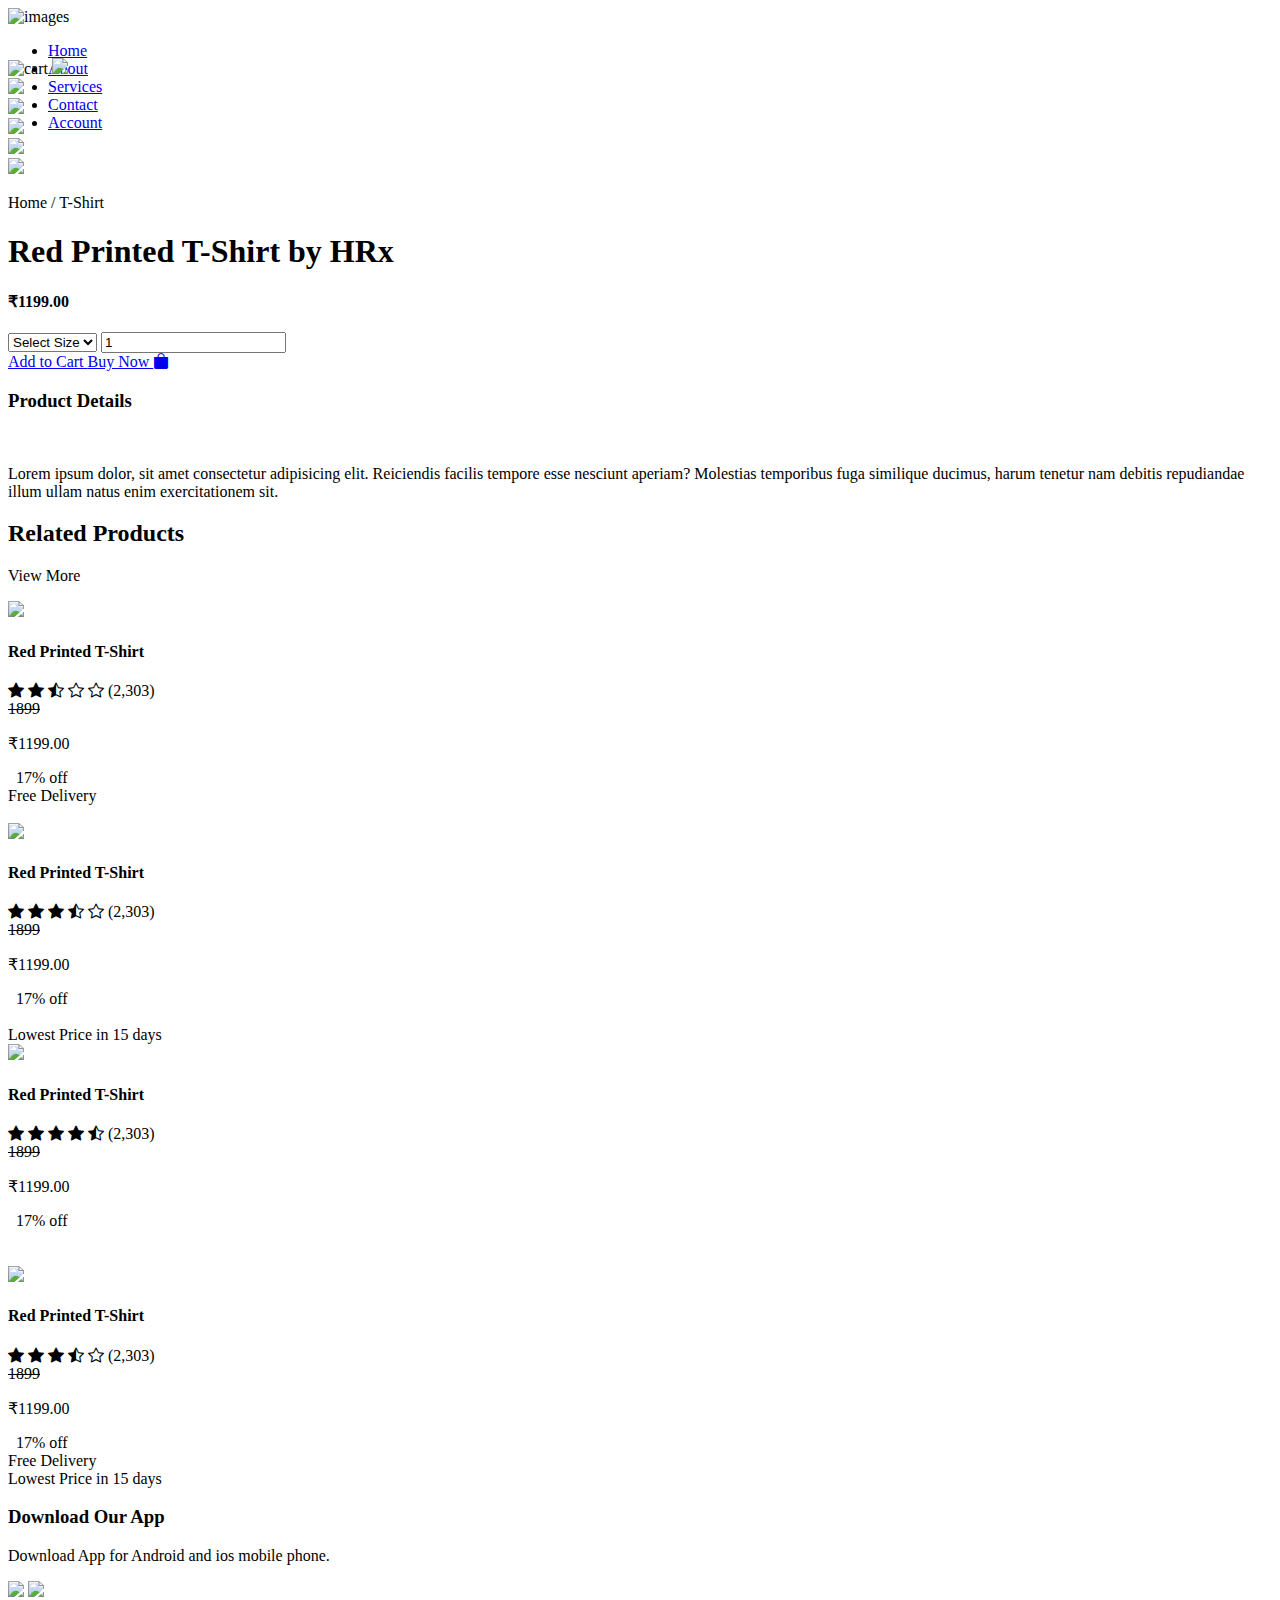
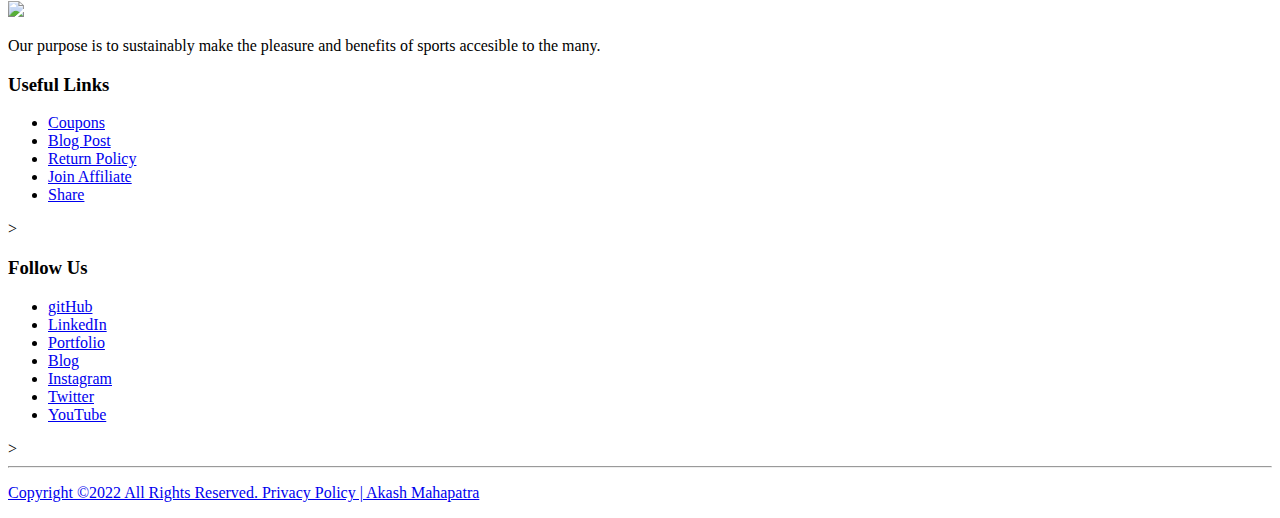
==== product-details.html @ b63f254b "Create product-details.html" ====
<!DOCTYPE html>
<html lang="en">
    <head>
        <title>Online Shopping site in India: Shop Online for Mobiles, Books, Watches, Shoes & More - srshop.netlify.app</title>
        <meta charset="UTF-8">
        <meta name="viewport" content="width=device-width, initial-scale=1.0">
        <link href="./CSS/style.css" rel="stylesheet">
        <link href="https://fonts.googleapis.com/css2?family=Comfortaa:wght@300;400;500;600;700&family=Poppins:wght@100;300;400;500;600;700;800;900&family=Ubuntu:wght@300;400;500;700&display=swap" rel="stylesheet">
        <link rel="stylesheet" href="https://cdn.jsdelivr.net/npm/bootstrap-icons@1.8.0/font/bootstrap-icons.css">
        <script src="https://kit.fontawesome.com/3b57a2a2a7.js" crossorigin="anonymous"></script>
    </head>
    <body>

<!------------------------------------------------ 1st Section Header ------------------------------------------------>

        <div class="container">
        <div class="navbar">
            <div class="logo">
                <img src="./images/logo.png" width="125px" alt="images">
            </div>
            <nav>
                <ul id="MenuItems">
                    <li><a href="./ind.html">Home</a></li>
                    <li><a href="./ind.html">About</a></li>
                    <li><a href="./ind.html">Services</a></li>
                    <li><a href="./ind.html">Contact</a></li>
                    <li><a href="./ind.html">Account</a></li>
                </ul>
            </nav>

            <img src="./images/cart.png" alt="cart" width="30px" height="30px">
            <img src="./images/menu.png" class="menu-icon" onclick="menutoggle()">
        </div>

    </div>


<!--x--------------------------------------------- 1st Section Header ---------------------------------------------x-->


<!------------------------------------------------- Single Product Details ------------------------------------------------->

<div class="small-container single-product">
    <div class="row">
        <div class="col-2">
            <img src="./images/gallery-1.jpg" width="100%" id="ProductImg">

            <div class="small-img-row">
                <div class="small-img-col">
                    <img src="./images/gallery-1.jpg" width="100%" class="small-img">
                </div>
                <div class="small-img-col">
                    <img src="./images/gallery-2.jpg" width="100%" class="small-img">
                </div>
                <div class="small-img-col">
                    <img src="./images/gallery-3.jpg" width="100%" class="small-img">
                </div>
                <div class="small-img-col">
                    <img src="./images/gallery-4.jpg" width="100%" class="small-img">
                </div>
            </div>

        </div>

        <div class="col-2">
            <p>Home / T-Shirt</p>
            <h1>Red Printed T-Shirt by HRx</h1>
            <h4>₹1199.00</h4>
            <select>
                <option>Select Size</option>
                <option>XS</option>
                <option>S</option>
                <option>M</option>
                <option>L</option>
                <option>XL</option>
                <option>XXL</option>
                <option>XXXL</option>
            </select>
            <input type="Number" value="1"><br>
            <a href="./cart.html" class="btn">Add to Cart  <i class="fa-brands fa-opencart"></i></a>
            <a href="#Buy Now" class="btn">Buy Now  <i class="bi bi-bag-fill"></i></a>

            <h3>Product Details <i class="fa-solid fa-indent"></i></h3><br>
            <p>Lorem ipsum dolor, sit amet consectetur adipisicing elit. Reiciendis facilis tempore esse nesciunt aperiam? Molestias temporibus fuga similique ducimus, harum tenetur nam debitis repudiandae illum ullam natus enim exercitationem sit.</p>
        </div>
    </div>
</div>

<!--x---------------------------------------------- Single Product Details ----------------------------------------------x-->

<!------------------------------------------------- Title ------------------------------------------------->

<div class="small-container">
    <div class="row row-2">
        <h2>Related Products</h2>
        <p>View More</p>
    </div>
</div>

<!--x---------------------------------------------- Title ----------------------------------------------x-->



<div class="small-container">

    <div class="row">
        <div class="col-4">
            <img src="./images/product-9.jpg">
            <h4>Red Printed T-Shirt</h4>
            <div class="rating">
                <i class="bi"></i>
                <i class="bi bi-star-fill"></i>
                <i class="bi bi-star-fill"></i>
                <i class="bi bi-star-half"></i>
                <i class="bi bi-star"></i>
                <i class="bi bi-star"></i> (2,303)
            </div>
            <s>1899</s> &nbsp;<p>₹1199.00</p> &nbsp;
            <a>17% off</a><br>
            <span>Free Delivery</span><br><br>
        </div>

        <div class="col-4">
            <img src="./images/product-10.jpg">
            <h4>Red Printed T-Shirt</h4>
            <div class="rating">
                <i class="bi bi-star-fill"></i>
                <i class="bi bi-star-fill"></i>
                <i class="bi bi-star-fill"></i>
                <i class="bi bi-star-half"></i>
                <i class="bi bi-star"></i>  (2,303)
            </div>
            <s>1899</s> &nbsp;<p>₹1199.00</p> &nbsp;
            <a>17% off</a><br><br>
            <a>Lowest Price in 15 days</a>
        </div>

        <div class="col-4">
            <img src="./images/product-11.jpg">
            <h4>Red Printed T-Shirt</h4>
            <div class="rating">
                <i class="bi bi-star-fill"></i>
                <i class="bi bi-star-fill"></i>
                <i class="bi bi-star-fill"></i>
                <i class="bi bi-star-fill"></i>
                <i class="bi bi-star-half"></i>  (2,303)
            </div>
            <s>1899</s> &nbsp;<p>₹1199.00</p> &nbsp;
            <a>17% off</a>
            <br><br>
            <br>
        </div>

        <div class="col-4">
            <img src="./images/product-12.jpg">
            <h4>Red Printed T-Shirt</h4>
            <div class="rating">
                <i class="bi bi-star-fill"></i>
                <i class="bi bi-star-fill"></i>
                <i class="bi bi-star-fill"></i>
                <i class="bi bi-star-half"></i>
                <i class="bi bi-star"></i>  (2,303)
            </div>
            <s>1899</s> &nbsp;<p>₹1199.00</p> &nbsp;
            <a>17% off</a><br>
            <span>Free Delivery</span><br>
            <a>Lowest Price in 15 days</a>
        </div>
    </div>


</div>


    <!------------------------------------------------------ Footer ------------------------------------------------------->



    <div class="footer">
        <div class="container">
            <div class="row">
                <div class="footer-col-1">
                    <h3>Download Our App</h3>
                    <p>Download App for Android and ios mobile phone.</p>
                    <div class="app-logo">
                        <img src="./images/play-store.png">
                        <img src="./images/app-store.png">
                    </div>
                </div>
                <div class="footer-col-2">
                    <img src="./images/logo-white.png">
                    <p>Our purpose is to sustainably make the pleasure and benefits of sports accesible to the many.</p>
                </div>
                <div class="footer-col-3">
                    <h3>Useful Links</h3>
                    <ul>
                        <li><a href="./ind.html">Coupons</a></li>
                        <li><a href="./ind.html">Blog Post</a></li>
                        <li><a href="./ind.html">Return Policy</a></li>
                        <li><a href="./ind.html">Join Affiliate</a></li>
                        <li><a href="./ind.html">Share</a></li>
                    </ul>>
                </div>

                <div class="footer-col-4">
                    <h3>Follow Us</h3>
                    <ul>
                        <li><a href="https://github.com/akashm47/">gitHub</a></li>
                        <li><a href="https://www.linkedin.com/in/akashmahapatra/">LinkedIn</a></li>
                        <li><a href="https://akashma.netlify.app/">Portfolio</a></li>
                        <li><a href="https://workwithakash.netlify.app/">Blog</a></li>
                        <li><a href="https://www.instagram.com/___kaaashx___/">Instagram</a></li>
                        <li><a href="https://twitter.com/___kaaashx___/">Twitter</a></li>
                        <li><a href="https://www.youtube.com/channel/UCWJ5v-430MI89xs4WXij3lg">YouTube</a></li>
                    </ul>>
                </div>
            </div>

            <hr>
            <p class="copyright"><a href="#"> Copyright ©2022 All Rights Reserved. Privacy Policy | Akash Mahapatra</a></p>
        </div>
    </div>

    <!--x--------------------------------------------------- Footer ----------------------------------------------------x-->

    <!------------------------------------------------ js for toggle menu ------------------------------------------------->

    <script>
        var MenuItems = document.getElementById("MenuItems")
        MenuItems.style.maxHeight = "0px";
        function menutoggle(){
            if(MenuItems.style.maxHeight = "0px")
            {
                MenuItems.style.maxHeight = "200px"
            }
        else
            {
                MenuItems.style.maxHeight = "0px"
            }
        }
    </script>

    <!--x--------------------------------------------- js for toggle menu ----------------------------------------------x-->


    <!------------------------------------------------ js for product gallery ------------------------------------------------->

    <script>
        var ProductImg = document.getElementById("ProductImg");
        var SmallImg = document.getElementsByClassName("small-img");

        SmallImg[0].onclick = function()
        {
            ProductImg.src = SmallImg[0].src;
        }
        SmallImg[1].onclick = function()
        {
            ProductImg.src = SmallImg[1].src;
        }
        SmallImg[2].onclick = function()
        {
            ProductImg.src = SmallImg[2].src;
        }
        SmallImg[3].onclick = function()
        {
            ProductImg.src = SmallImg[3].src;
        }
    </script>

    <!--x--------------------------------------------- js for product gallery ----------------------------------------------x-->

    




</body>
</html>
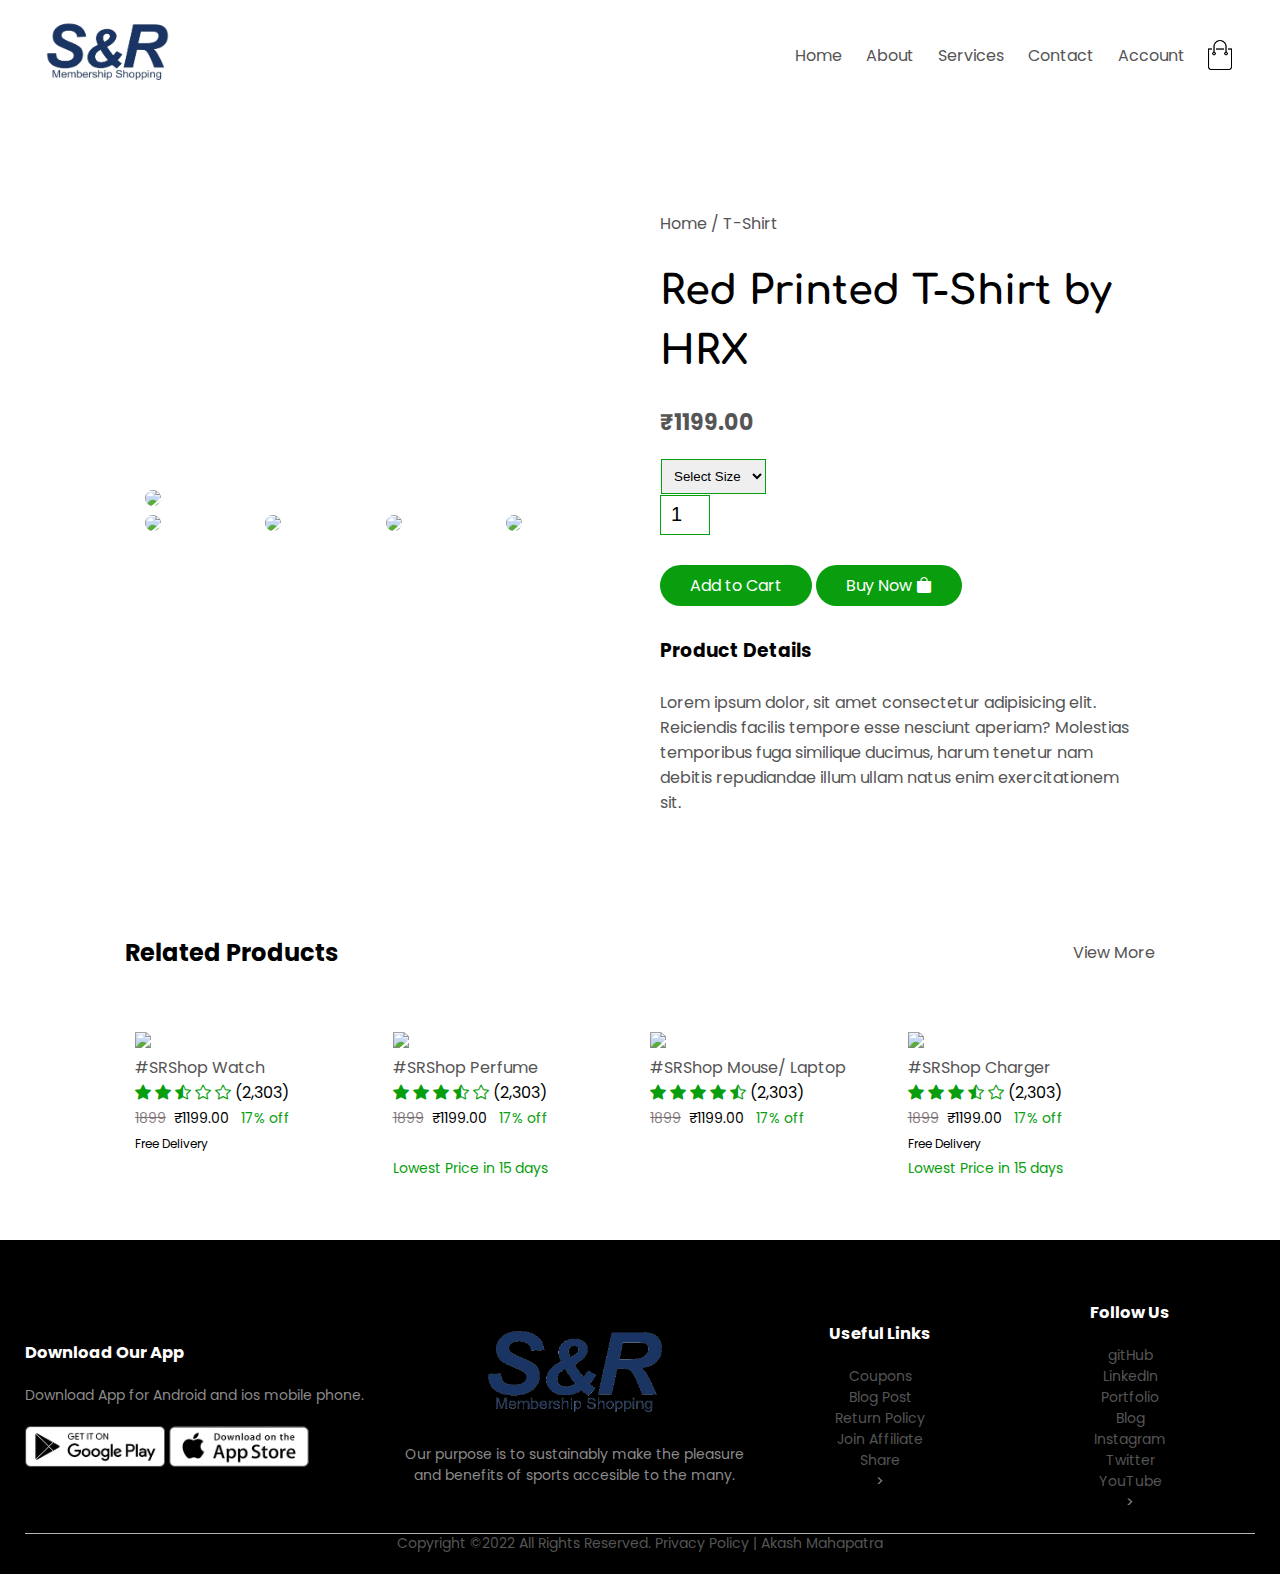
==== commit 03e181f9: "Update product-details.html" ====
--- a/product-details.html
+++ b/product-details.html
@@ -34,29 +34,27 @@
 
     </div>
 
-
 <!--x--------------------------------------------- 1st Section Header ---------------------------------------------x-->
-
 
 <!------------------------------------------------- Single Product Details ------------------------------------------------->
 
 <div class="small-container single-product">
     <div class="row">
         <div class="col-2">
-            <img src="./images/gallery-1.jpg" width="100%" id="ProductImg">
+            <img src="https://source.unsplash.com/720x600/?shoes" width="100%" id="ProductImg">
 
             <div class="small-img-row">
                 <div class="small-img-col">
-                    <img src="./images/gallery-1.jpg" width="100%" class="small-img">
-                </div>
-                <div class="small-img-col">
-                    <img src="./images/gallery-2.jpg" width="100%" class="small-img">
-                </div>
-                <div class="small-img-col">
-                    <img src="./images/gallery-3.jpg" width="100%" class="small-img">
-                </div>
-                <div class="small-img-col">
-                    <img src="./images/gallery-4.jpg" width="100%" class="small-img">
+                    <img src="https://source.unsplash.com/720x600/?shoes" width="100%" class="small-img">
+                </div>
+                <div class="small-img-col">
+                    <img src="https://source.unsplash.com/720x600/?shoes,sneakers" width="100%" class="small-img">
+                </div>
+                <div class="small-img-col">
+                    <img src="https://source.unsplash.com/720x600/?shoes,loafers" width="100%" class="small-img">
+                </div>
+                <div class="small-img-col">
+                    <img src="https://source.unsplash.com/720x600/?shoes,canvas" width="100%" class="small-img">
                 </div>
             </div>
 
@@ -64,7 +62,7 @@
 
         <div class="col-2">
             <p>Home / T-Shirt</p>
-            <h1>Red Printed T-Shirt by HRx</h1>
+            <h1>Red Printed T-Shirt by HRX</h1>
             <h4>₹1199.00</h4>
             <select>
                 <option>Select Size</option>
@@ -99,14 +97,12 @@
 
 <!--x---------------------------------------------- Title ----------------------------------------------x-->
 
-
-
 <div class="small-container">
 
     <div class="row">
         <div class="col-4">
-            <img src="./images/product-9.jpg">
-            <h4>Red Printed T-Shirt</h4>
+            <img src="https://source.unsplash.com/720x600/?watch">
+            <h4>#SRShop Watch</h4>
             <div class="rating">
                 <i class="bi"></i>
                 <i class="bi bi-star-fill"></i>
@@ -121,8 +117,8 @@
         </div>
 
         <div class="col-4">
-            <img src="./images/product-10.jpg">
-            <h4>Red Printed T-Shirt</h4>
+            <img src="https://source.unsplash.com/720x600/?perfume">
+            <h4>#SRShop Perfume</h4>
             <div class="rating">
                 <i class="bi bi-star-fill"></i>
                 <i class="bi bi-star-fill"></i>
@@ -136,8 +132,8 @@
         </div>
 
         <div class="col-4">
-            <img src="./images/product-11.jpg">
-            <h4>Red Printed T-Shirt</h4>
+            <img src="https://source.unsplash.com/720x600/?mouse,laptop">
+            <h4>#SRShop Mouse/ Laptop</h4>
             <div class="rating">
                 <i class="bi bi-star-fill"></i>
                 <i class="bi bi-star-fill"></i>
@@ -152,8 +148,8 @@
         </div>
 
         <div class="col-4">
-            <img src="./images/product-12.jpg">
-            <h4>Red Printed T-Shirt</h4>
+            <img src="https://source.unsplash.com/720x600/?charger">
+            <h4>#SRShop Charger</h4>
             <div class="rating">
                 <i class="bi bi-star-fill"></i>
                 <i class="bi bi-star-fill"></i>
@@ -167,14 +163,9 @@
             <a>Lowest Price in 15 days</a>
         </div>
     </div>
-
-
 </div>
 
-
-    <!------------------------------------------------------ Footer ------------------------------------------------------->
-
-
+<!------------------------------------------------------ Footer ------------------------------------------------------->
 
     <div class="footer">
         <div class="container">
@@ -221,9 +212,9 @@
         </div>
     </div>
 
-    <!--x--------------------------------------------------- Footer ----------------------------------------------------x-->
-
-    <!------------------------------------------------ js for toggle menu ------------------------------------------------->
+<!--x--------------------------------------------------- Footer ----------------------------------------------------x-->
+
+<!------------------------------------------------ js for toggle menu ------------------------------------------------->
 
     <script>
         var MenuItems = document.getElementById("MenuItems")
@@ -240,10 +231,9 @@
         }
     </script>
 
-    <!--x--------------------------------------------- js for toggle menu ----------------------------------------------x-->
-
-
-    <!------------------------------------------------ js for product gallery ------------------------------------------------->
+<!--x--------------------------------------------- js for toggle menu ----------------------------------------------x-->
+
+<!------------------------------------------------ js for product gallery ------------------------------------------------->
 
     <script>
         var ProductImg = document.getElementById("ProductImg");
@@ -267,12 +257,7 @@
         }
     </script>
 
-    <!--x--------------------------------------------- js for product gallery ----------------------------------------------x-->
-
-    
-
-
-
+<!--x--------------------------------------------- js for product gallery ----------------------------------------------x-->
 
 </body>
 </html>
--- a/CSS/style.css
+++ b/CSS/style.css
@@ -0,0 +1,746 @@
+*{
+    margin: 0;
+    padding: 0;
+    box-sizing: border-box;
+}
+
+html{
+    scroll-behavior: smooth;
+}
+
+
+/* ------------------------------ Custom Scroll Bar ------------------------------ */
+
+::-webkit-scrollbar {
+    width: 10px;
+}
+::-webkit-scrollbar-track {
+    background: #f1f1f1;
+}
+::-webkit-scrollbar-thumb {
+    background: #888;
+}
+
+::-webkit-scrollbar-thumb:hover {
+    background: #555;
+}
+
+/* --x--------------------------- Custom Scroll Bar ---------------------------x-- */
+
+
+/* ------------------------------ Header ------------------------------ */
+
+body{
+    font-family: 'Poppins', sans-serif;
+}
+.navbar{
+    display: flex;
+    align-items: center;
+    padding: 20px;
+}
+
+nav{
+    flex: 1;
+    text-align: right;
+}
+
+nav ul{
+    display: inline-block;
+    list-style-type: none;
+}
+
+nav ul li{
+    display: inline-block;
+    margin-right: 20px;
+}
+
+a{
+    text-decoration: none;
+    color: #555;
+}
+
+p{
+    color: #555;
+}
+
+.container{
+    max-width: 1300px;
+    margin: auto;
+    padding-left: 25px;
+    padding-right: 25px;
+}
+
+.row{
+    display: flex;
+    align-items: center;
+    flex-wrap: wrap;
+    justify-content: space-around;
+}
+
+.col-2{
+    flex-basis: 50%;
+    min-width: 300px;
+}
+
+.col-2 img{
+    max-width: 80%;
+    padding: 20px 0;
+    border-radius: 38px;
+}
+
+.col-2 h1{
+    font-family: 'Comfortaa', cursive;
+    font-size: 40px;
+    line-height: 60px;
+    margin: 25px 0;
+}
+
+.btn{
+    display: inline-block;
+    background: #089e0d;
+    color: #fff;
+    padding: 8px 30px;
+    margin: 30px 0;
+    border-radius: 30px;
+    transition: background 0.5s;
+}
+
+.btn:hover{
+    background: rgb(8, 77, 215);
+}
+
+.header{
+    background: radial-gradient(rgb(255, 252, 252), #a2f194);
+}
+
+.header .row{
+    margin-top: 70px;
+}
+
+/* --x--------------------------- Header ---------------------------x-- */
+
+
+/* ------------------------------ Featured Categories ------------------------------ */
+
+.categories{
+    margin: 70px 0;
+}
+
+.col-3{
+    flex-basis: 30%;
+    min-width: 250px;
+    margin-bottom: 30px;
+    cursor: pointer;
+}
+
+.col-3 img{
+    width: 100%;
+}
+
+.small-container{
+    max-width: 1080px;
+    margin: auto;
+    padding-left: 25px;
+    padding-right: 25px;
+}
+
+.col-4{
+    flex-basis: 25%;
+    padding: 10px;
+    min-width: 200px;
+    margin-bottom: 50px;
+    transition: transform 0.5s;
+    cursor: pointer;
+}
+
+.col-4 img{
+    width: 100%;
+}
+
+.title{
+    text-align: center;
+    margin: 0 auto 80px;
+    position: relative;
+    line-height: 60px;
+    color: #555;
+}
+
+.title::after{
+    content: '';
+    background: #089e0d;
+    width: 80px;
+    height: 5px;
+    border-radius: 5px;
+    position: absolute;
+    bottom: 0;
+    left: 50%;
+    transform: translateX(-50%);
+}
+
+h4{
+    color: #555;
+    font-weight: normal;
+}
+
+.col-4 s{
+    font-size: 14px;
+    margin: 0;
+    display: inline;
+    color: rgba(108, 92, 99, 0.811);
+}
+
+.col-4 p{
+    font-size: 14px;
+    margin: 0;
+    display: inline;
+    color: #000;
+}
+
+.col-4 a{
+    font-size: 14px;
+    color: #089e0d;
+}
+
+.col-4 span{
+    font-size: 12px;
+}
+
+.rating .bi{
+    color: #089e0d;
+}
+
+.col-4:hover{
+    transform: translateY(-5px);
+}
+
+/* --x------------------------ Featured Category ------------------------x-- */
+/* --------------------------- Offers --------------------------- */
+  
+.offer{
+    background: radial-gradient(rgb(255, 252, 252), #a2f194);
+    margin-top: 80px;
+    padding: 30px;
+}
+
+.col-2 .offer-img{
+    padding: 50px;
+}
+
+small{
+    color: #555;
+}
+
+.showcase{
+    width: 100%;
+    height: 10vh;
+    position: relative;
+}
+
+.showcase video{
+    width: 100%;
+    height: 100%;
+    position: absolute;
+    top: 0;
+    left: 0;
+    object-fit: cover;
+}
+
+.casetext{
+    width: 100%;
+    height: 100%;
+    background-color: #000;
+    font-size: 30px;
+    color: #fff;
+    mix-blend-mode: overlay;
+}
+
+/* --x------------------------ Offers ------------------------x-- */
+
+
+/* --------------------------- Testimonial --------------------------- */
+
+.testimonial{
+    padding-top: 100px;
+}
+
+.testimonial .col-3{
+    text-align: center;
+    padding: 40px 20px;
+    box-shadow: 0 0 20px 0px rgba(0, 0, 0, 0.1);
+    cursor: pointer;
+    transition: transform 0.5s;
+}
+
+.testimonial .col-3 img{
+    width: 50px;
+    margin-top: 20px;
+    border-radius: 50%;
+}
+
+.testimonial .col-3:hover{
+    transform: translateY(-10px);
+}
+
+.bi.bi-quote{
+    font-size: 34px;
+    color: #089e0d;
+}
+
+.col-3 p{
+    font-size: 12px;
+    margin: 12px 0;
+    color: #777;
+}
+
+.testimonial .col-3 h3{
+    font-weight: 600;
+    color: #555;
+    font-size: 16px;
+}
+/* --x------------------------ Testimonial ------------------------x-- */
+
+/* --------------------------- Brands --------------------------- */
+
+.brands{
+    margin: 100px auto;
+}
+
+.col-5{
+    width: 160px;
+}
+
+.col-5 img{
+    width: 100%;
+    cursor: pointer;
+    filter: grayscale(100%);
+}
+
+.col-5 img:hover{
+    filter: grayscale(0);
+}
+/* --x------------------------ Brands ------------------------x-- */
+
+/* --------------------------- Footer --------------------------- */
+
+.footer{
+    background: #000;
+    color: #8a8a8a;
+    font-size: 14px;
+    padding: 60px 0 20px;
+}
+
+.footer p{
+    color: #8a8a8a;
+}
+
+.footer h3{
+    color: #fff;
+    margin-bottom: 20px;
+}
+
+.footer-col-1, .footer-col-2, .footer-col-3, .footer-col-4{
+    min-width: 250px;
+    margin-bottom: 20px;
+}
+
+.footer-col-1{
+    flex-basis: 30%;
+}
+
+.footer-col-2{
+    flex: 1%;
+    text-align: center;
+}
+
+.footer-col-2 img{
+    width: 180px;
+    margin-bottom: 20px;
+}
+
+.footer-col-3, .footer-col-4{
+    flex-basis: 12%;
+    text-align: center;
+}
+
+ul{
+    list-style-type: none;
+}
+
+.app-logo{
+    margin-top: 20px;
+}
+
+.app-logo img{
+    width: 140px;
+}
+
+.footer hr{
+    border: none;
+    background: #b5b5b5;
+    height: 0.2px;
+}
+
+.copyright{
+    text-align: center;
+}
+
+.menu-icon{
+    width: 28px;
+    margin-left: 20px;
+    display: none;
+}
+/* --x------------------------ Footer ------------------------x--*/
+
+/* --------------------------- All Products Page --------------------------- */
+
+.row-2{
+    justify-content: space-between;
+    margin: 100px auto 50px;
+}
+
+select{
+    border: 1px solid #089e0d;
+    padding: 5px;
+}
+
+select:focus{
+    outline: none;
+}
+
+.page-btn{
+    margin: 0 auto 80px;
+}
+
+.page-btn span{
+    display: inline-block;
+    border: 1px solid #089e0d;
+    margin-left: 10px;
+    width: 40px;
+    text-align: center;
+    line-height: 40px;
+    cursor: pointer;
+}
+
+.page-btn span:hover{
+    background: #089e0d;
+    color: #fff;
+}
+
+/* --x------------------------ All Product Images ------------------------x-- */
+
+/* --------------------------- Single Product details --------------------------- */
+
+.single-product{
+    margin-top: 80px;
+}
+.single-product .col-2 img{
+    padding: 0;
+}
+
+.single-product .col-2{
+    padding: 20px;
+}
+
+.single-product h4{
+    margin: 20px 0;
+    font-size: 22px;
+    font-weight: bold;
+}
+
+.single-product select{
+    display: block;
+    padding: 8px;
+    margin: 1px;
+}
+
+.single-product input{
+    width: 50px;
+    height: 40px;
+    padding-left: 10px;
+    font-size: 20px;
+    margin-right: 10px;
+    border: 1px solid #089e0d;
+}
+
+input:focus{
+    outline: none;
+}
+
+.single-product .fa-solid{
+    color: #089e0d;
+    margin-left: 10px;
+}
+
+.small-img-row{
+    display: flex;
+    justify-content: space-between;
+}
+
+.small-img-col{
+    flex-basis: 24%;
+    cursor: pointer;
+}
+
+
+
+/* --x------------------------ Single Product details ------------------------x-- */
+
+/* --------------------------- Cart --------------------------- */
+
+.cart-container{
+    max-width: 1200px;
+    margin: 0 auto;
+    font-family: 'Comfortaa', cursive;
+    box-sizing: border-box;
+}
+
+.cart-container h1{
+    padding: 20px 0;
+}
+
+.cart{
+    display: flex;
+}
+.products{
+    flex: 0.75;
+}
+
+
+.product{
+    display: flex;
+    width: 100%;
+    height: 200px;
+    overflow: hidden;
+    border: 1px solid silver;
+    margin-bottom: 20px;
+}
+
+.product:hover{
+    border: none;
+    box-shadow: 2px 2px 4px rgba(0, 0, 0, 0.2);
+    transform: scale(1.01);
+}
+
+.product img{
+    width: 300px;
+    height: 200px;
+    object-fit: cover;
+}
+
+.product img:hover{
+    transform: scale(1.04);
+}
+
+.product-info{
+    padding: 20px;
+    width: 100%;
+    position: relative;
+}
+
+.product-name, .product-price, .product-offer{
+    margin-bottom: 20px;
+}
+
+.product-remove{
+    position: absolute;
+    bottom: 20px;
+    right: 20px;
+    padding: 10px 25px;
+    background-color: green;
+    color: white;
+    cursor: pointer;
+    border-radius: 5px;
+}
+
+.product-remove:hover{
+    background-color: #fff;
+    color: green;
+    font-weight: 600;
+    border: 1px solid green;
+}
+
+.product-quantity input{
+    width: 40px;
+    padding: 5px;
+    text-align: center;
+}
+
+.fa{
+    margin-right: 5px;
+}
+
+.cart-total{
+    flex: 0.25;
+    margin-left: 20px;
+    padding: 20px;
+    height: 440px;
+    border: 1px solid silver;
+    border-radius: 5px;
+}
+
+.cart-total:hover{
+    border: none;
+    box-shadow: 2px 2px 4px rgba(0, 0, 0, 0.2);
+    transform: scale(1.01);
+}
+
+.cart-total p{
+    display: flex;
+    justify-content: space-between;
+    margin-bottom: 30px;
+    font-size: 12px;
+}
+
+.cart-total a{
+    display: block;
+    text-align: center;
+    height: 40px;
+    line-height: 40px;
+    background-color: tomato;
+    color: white;
+    text-decoration: none;
+}
+
+.cart-total a:hover{
+    background-color: red;
+}
+
+.product-offer, .discount-save, .discount{
+    color: green;
+}
+
+h5, .product-price{
+    display: inline;
+}
+
+.totalAmount{
+    padding-top: 2px;
+    height: 4px;
+}
+.discount-save{
+    padding: 2px;
+    height: 40px;
+}
+
+.discount-save span{
+    font-size: 14px;
+}
+
+
+
+
+/* --x--------------------------- Cart ------------------------x-- */
+
+
+/* --------------------------- Media Query Menu --------------------------- */
+
+@media only screen and (max-width: 800px){
+    nav ul{
+        position: absolute;
+        top: 70px;
+        left: 0;
+        background: #333;
+        width: 100%;
+        overflow: hidden;
+        transition: max-height 0.5s;
+    }
+
+    nav ul li{
+        display: block;
+        margin-top: 10px;
+        margin-bottom: 10px;
+    }
+
+    nav ul li a{
+        color: #fff;
+    }
+
+    .menu-icon{
+        display: block;
+        cursor: pointer;
+    }
+}
+/* --x------------------------ Media Query Menu ------------------------x-- */
+
+/* --------------------------- Media Query for less than 600 screen size --------------------------- */
+
+@media only screen and (max-width: 600px){
+    .row{
+        text-align: center;
+    }
+
+    .col-2, .col-3, .col-4{
+        flex-basis: 100%;
+    }
+
+    .single-product .row{
+        text-align: left;
+    }
+
+    .single-product .col-2{
+        padding: 20px 0;
+    }
+
+    .single-product h1{
+        font-size: 26px;
+        line-height: 26px;
+    }
+
+    .cart-info p{
+        display: none;
+    }
+}
+
+/* --x------------------------ Media Query for less than 600 screen size ------------------------x-- */
+
+
+/* --------------------------- Media Query CArt screen size 700px --------------------------- */
+
+@media screen and (max-width: 700px){
+    .remove{
+        display: none;
+    }
+
+    .product{
+        height: 150px;
+    }
+
+    .product img{
+        width: 200px;
+        height: 150px;
+    }
+
+    .product-name, .product-price, .product-offer{
+        margin-bottom: 10px;
+    }
+
+}
+
+/* --x------------------------ Media Query CArt screen size 700px ------------------------x-- */
+
+/* --------------------------- Media Query CArt screen size 900px --------------------------- */
+
+@media screen and (max-width: 900px){
+    .cart{
+        flex-direction: column;
+    }
+
+    .cart-total{
+        margin-left: 0;
+        margin-bottom: 20px;
+    }
+}
+
+/* --x------------------------ Media Query CArt screen size 900px ------------------------x-- */
+
+/* --------------------------- Media Query CArt screen size 1220px --------------------------- */
+
+@media screen and (max-width: 1220px){
+    .cart-container{
+        max-width: 95%;
+
+    }
+}
+
+/* --x------------------------ Media Query CArt screen size 1220px ------------------------x-- */
+
